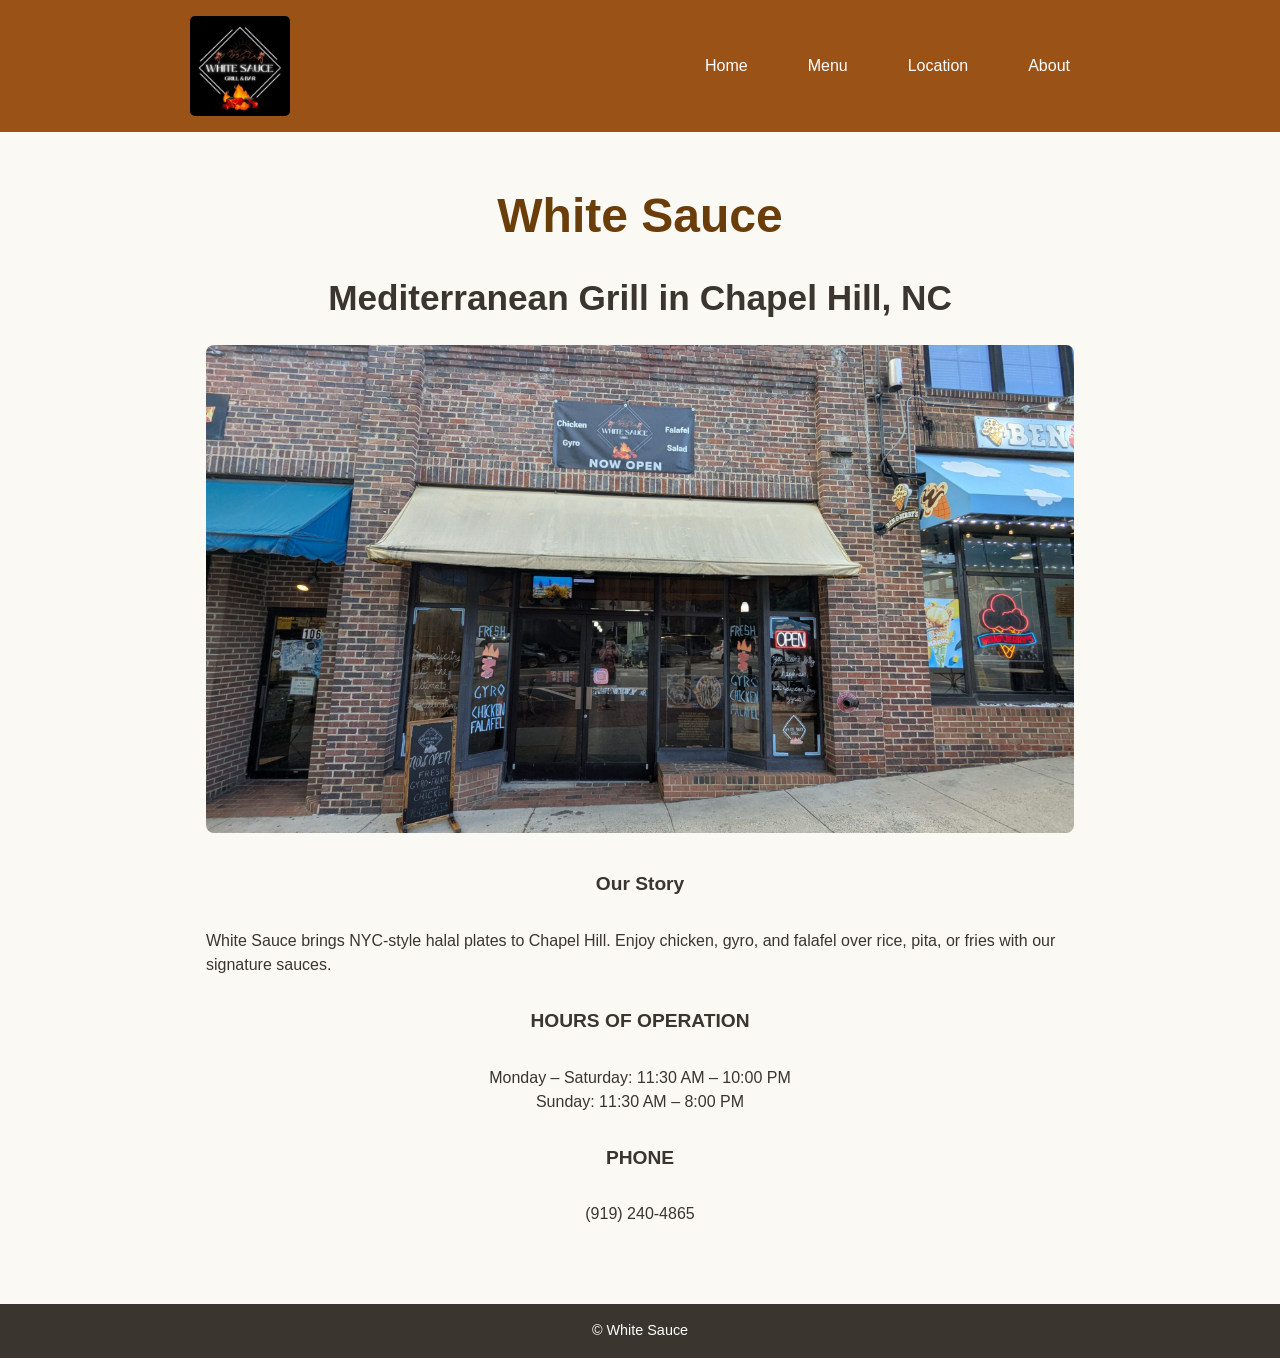
==== about.html @ 2cd95dc2 "edited header/menu/about" ====
<!DOCTYPE html>
<html lang="en">
<head>
  <meta charset="UTF-8">
  <title>White Sauce – About</title>
  <link rel="stylesheet" href="css/styles.css">
  <link rel="preconnect" href="https://fonts.googleapis.com">
<link rel="preconnect" href="https://fonts.gstatic.com" crossorigin>
<link href="https://fonts.googleapis.com/css2?family=Montserrat:ital,wght@0,100..900;1,100..900&display=swap" rel="stylesheet">
</head>

<body>
  <header class="site-header">
    <div class="nav-container">
      <div class="logo-box">
        <img class="logo" src="img/logo-white-sauce.jpg" alt="White Sauce Logo">
      </div>
      <nav class="navbar">
        <ul class="nav-menu">
            <li class="nav-item">
                <a href="home.html" class="nav-link">Home</a>
            </li>
            <li class="nav-item">
                <a href="menu.html" class="nav-link">Menu</a>
            </li>
            <li class="nav-item">
                <a href="location.html" class="nav-link">Location</a>
            </li>
            <li class="nav-item">
                <a href="about.html" class="nav-link">About</a>
            </li>
        </ul>
        <div class="hamburger">
            <span class="bar"></span>
            <span class="bar"></span>
            <span class="bar"></span>
        </div>
    </nav>
    </div>
  </header>
  <script src="script.js"></script>

  <main class="section about-section">
    <h1 class="section-title1">White Sauce</h1>
    <h1 class="section-title">Mediterranean Grill in Chapel Hill, NC</h1>
    <img class="main_pic" src="img/white_sauce.jpg" alt="White Sauce Logo" class="about-logo">
    

    <h2 class="section-title2" >Our Story</h2>
    <p>
      White Sauce brings NYC-style halal plates to Chapel Hill. Enjoy chicken, 
      gyro, and falafel over rice, pita, or fries with our signature sauces.
    </p>


  
    <h2 class="section-title2">HOURS OF OPERATION</h2>
    <p class="hours">
      Monday – Saturday: 11:30 AM – 10:00 PM<br>
      Sunday: 11:30 AM – 8:00 PM
    </p>

    <h2 class="section-title2">PHONE</h2>
    <p class="hours">(919) 240-4865</p>
  </main>

  <footer class="site-footer">
    <p>© White Sauce</p>
  </footer>
</body>
</html>
---- css/styles.css ----
html, body {
  height: 100%;
  font-family: "Montserrat", sans-serif;
}

body {
  display: flex;
  flex-direction: column;
  background: var(--offwhite);
  font-family: Arial, sans-serif;
  color: var(--brown);
  line-height: 1.5;
}

main {
  flex: 1;
}

.section-title1 {
  color: rgb(106, 61, 10);
  font-size: 3rem;
  margin-bottom: 1.25rem;
  text-align: center;
}

.main_pic {
  width: 100%;
  height: auto;
  border-radius: 8px;
}

.logo {
  width: 100%;
  border-radius: 5px;
}

.menu-pic {
  width: 100%;
}

/* =========================================================
   COLOR VARIABLES — tested for WCAG AA contrast
   ========================================================= */
:root {
  --brown: #3a352e;        /* slightly darker for readable contrast */
  --gold: #d8a631;         /* more contrast than original */
  --gray: #6e675f;
  --offwhite: #faf9f3;
  --white: #ffffff;
}

/* =========================================================
   RESET + BASE ACCESSIBILITY
   ========================================================= */
* {
  box-sizing: border-box;
  margin: 0;
  padding: 0;
}

/* Accessibility: focus outlines */
a:focus-visible,
button:focus-visible {
  outline: 3px solid var(--gold);
  outline-offset: 3px;
}

/* =========================================================
   HEADER / NAVIGATION — flex layout, accessible
   ========================================================= */
.site-header {
  background: #9a5217;
  padding: 1rem;
}

.nav-container {
  max-width: 900px;
  margin: auto;
  display: flex;
  justify-content: space-between;
  align-items: center;
}

.logo-box {
  width: 100px;
  height: 100px;
}


/* =========================================================
   SECTION LAYOUT — mobile-first grid/flex
   ========================================================= */
.section {
  max-width: 900px;
  margin: auto;
  padding: 2rem 1rem;
}

.section-title {
  font-size: 2.2rem;
  margin-bottom: 1.25rem;
  text-align: center;
}

.section-title2 {
  margin: 30px;
  font-size: 1.2rem;
  text-align: center;
}

.hours {
  margin: 30px;
  font-size: 1rem;
  text-align: center;
}


/* =========================================================
   IMAGE PLACEHOLDERS — responsive & accessible
   ========================================================= */
.hero-image,
.dish-image,
.menu-item-image,
.map-placeholder,
.about-image {
  width: 100%;
  background: var(--gray);
  border-radius: 8px;
}

/* Keep hero image ratio predictable */
.hero-image {
  height: 220px;
}

/* =========================================================
   FEATURED DISHES — mobile-first (stack); grid on desktop
   ========================================================= */
.featured-dishes {
  display: grid;
  grid-template-columns: 1fr; /* mobile-first */
  gap: 1rem;
}

.dish-card {
  background: #f1e2b3;
  padding: 1rem;
  border-radius: 8px;
}



/* =========================================================
   BUTTONS — accessible, consistent, keyboard-friendly
   ========================================================= */
.btn {
  background: var(--gold);
  color: var(--brown);
  padding: 0.6rem 1.2rem;
  border-radius: 20px;
  display: inline-block;
  text-decoration: none;
  font-weight: bold;
}

/* Hover + Focus parity */
.btn:hover,
.btn:focus-visible {
  background: var(--brown);
  color: var(--white);
}

/* Footer */
.site-footer {
  background: var(--brown);
  color: var(--white);
  text-align: center;
  padding: 1rem;
  margin-top: auto;
  font-size: 0.9rem;
}

/* different media */
@media (min-width: 600px) {
  .featured-dishes {
    grid-template-columns: 1fr 1fr;
  }
}

@media (min-width: 768px) {
  .menu-item {
    grid-template-columns: 80px 1fr;
  }
}

@media (min-width: 900px) {
  .section {
    padding: 3rem 1rem;
  }
}


  li{
      list-style: none;
  }
  
  a{
      color: white;
      text-decoration: none;
  }
  
  .navbar {
      min-height: 70px;
      display: flex;
      justify-content: space-between;
      align-items: center;
      padding: 0 20px;
  }
  
  .nav-menu {
      display: flex;
      justify-content: space-between;
      align-items: center;
      gap: 60px;
  }
  
  .nav-link {
      transition: 0.4s ease;
  }
  
  .nav-link:hover,
  .nav-link:focus {
      color: rgb(18, 6, 6);

  }
  
  .hamburger {
      display: none;
      cursor: pointer;
  }
  
  .bar {
      display: block;
      width: 25px;
      height: 3px;
      margin: 5px auto;
      background-color: white;
      -webkit-transition: all 0.3s ease;
      transition: all 0.3s ease;
      background-color: white;
  }
  
  @media(max-width: 768px) {
      .hamburger{
          display: block;
      }
  
      .hamburger.activate .bar:nth-child(2) {
          opacity: 0;
      }
      .hamburger.activate .bar:nth-child(1) {
          transform: translateY(8px) rotate(45deg);
      }
      .hamburger.activate .bar:nth-child(3) {
          transform: translateY(-8px) rotate(-45deg);
      }
  
      .nav-menu {
          position: fixed;
          left: -100%;
          top: 120px;
          gap: 0;
          flex-direction: column;
          background-color: #9a5217;
          width: 100%;
          text-align: center;
          transition: 0.3s ease;
      }
  
      .nav-item{
          margin: 16px 0;
      }
  
      .nav-menu.activate{
          left: 0;
  
      }
  }
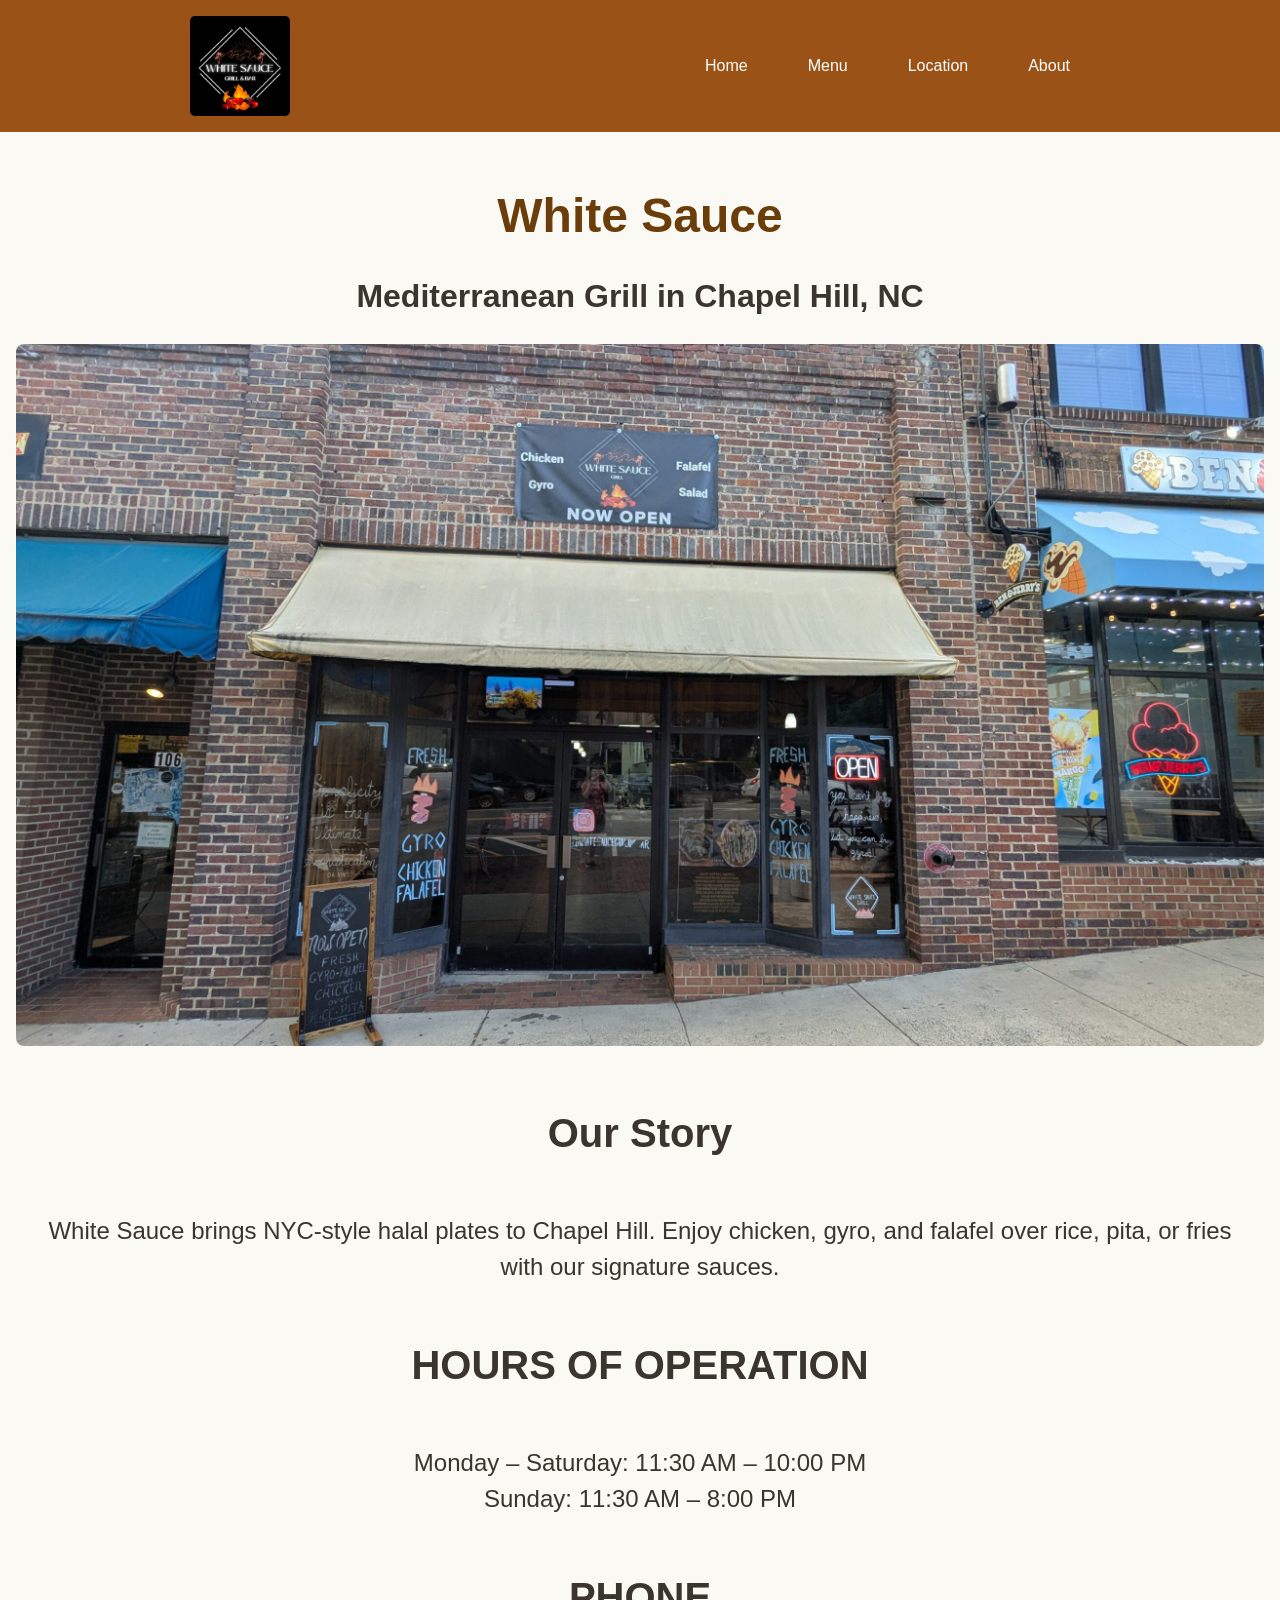
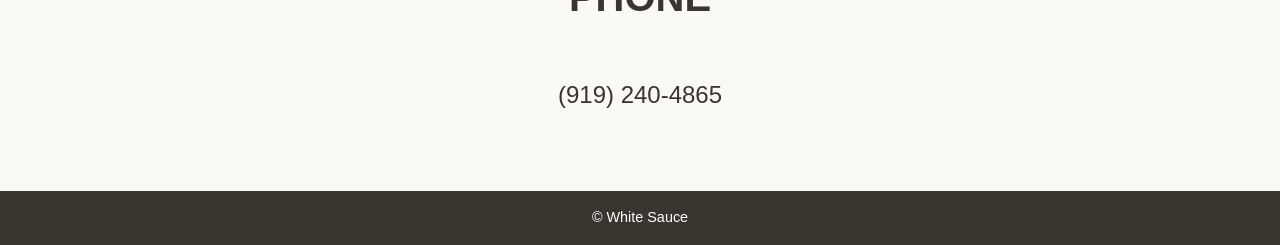
==== commit a280b7a4: "home edited" ====
--- a/about.html
+++ b/about.html
@@ -47,7 +47,7 @@
     
 
     <h2 class="section-title2" >Our Story</h2>
-    <p>
+    <p class="story">
       White Sauce brings NYC-style halal plates to Chapel Hill. Enjoy chicken, 
       gyro, and falafel over rice, pita, or fries with our signature sauces.
     </p>
--- a/css/styles.css
+++ b/css/styles.css
@@ -38,12 +38,9 @@
   width: 100%;
 }
 
-/* =========================================================
-   COLOR VARIABLES — tested for WCAG AA contrast
-   ========================================================= */
 :root {
-  --brown: #3a352e;        /* slightly darker for readable contrast */
-  --gold: #d8a631;         /* more contrast than original */
+  --brown: #3a352e;
+  --gold: #d8a631;
   --gray: #6e675f;
   --offwhite: #faf9f3;
   --white: #ffffff;
@@ -91,61 +88,204 @@
    SECTION LAYOUT — mobile-first grid/flex
    ========================================================= */
 .section {
-  max-width: 900px;
+  max-width: 1400px;   /* wider layout */
   margin: auto;
-  padding: 2rem 1rem;
+  padding: 1.5rem 2rem;
 }
 
 .section-title {
-  font-size: 2.2rem;
-  margin-bottom: 1.25rem;
+  font-size: 2rem;
+  margin-bottom: 1.5rem;
   text-align: center;
 }
 
 .section-title2 {
-  margin: 30px;
-  font-size: 1.2rem;
+  margin: 50px;
+  font-size: 2.5rem;
   text-align: center;
 }
 
 .hours {
   margin: 30px;
-  font-size: 1rem;
-  text-align: center;
-}
-
+  font-size: 1.5rem;
+  text-align: center;
+}
+
+.story {
+    margin: 30px;
+    font-size: 1.5rem;
+    text-align: center;
+}
+
+.dish-photo {
+  width: 100%;
+  border-radius: 8px;
+  margin-bottom: 0.5rem;
+  object-fit: cover;
+}
 
 /* =========================================================
    IMAGE PLACEHOLDERS — responsive & accessible
    ========================================================= */
-.hero-image,
 .dish-image,
 .menu-item-image,
 .map-placeholder,
 .about-image {
   width: 100%;
-  background: var(--gray);
   border-radius: 8px;
 }
 
-/* Keep hero image ratio predictable */
-.hero-image {
-  height: 220px;
-}
-
-/* =========================================================
-   FEATURED DISHES — mobile-first (stack); grid on desktop
-   ========================================================= */
-.featured-dishes {
-  display: grid;
-  grid-template-columns: 1fr; /* mobile-first */
-  gap: 1rem;
-}
-
-.dish-card {
+
+
+
+
+/* HOME */
+
+.home-main {
+    display: grid;
+}
+
+.main-top {
+  max-width: 1300px;
+  margin: 2rem auto;
+  padding: 0 1.5rem;
+  display: flex;
+  flex-direction: column;
+  align-items: center;
+  text-align: center;
+  gap: 1.5rem;
+}
+
+.main-left {
+  width: 100%;
+}
+
+.main-title {
+  font-size: 4rem;
+  font-weight: bold;
+  color: var(--brown);
+  margin-bottom: 1rem;
+}
+
+.main-subtitle {
+  font-size: 2rem;
+  color: var(--brown);
+  max-width: 500px;
+  margin: 0 auto;
+}
+
+.main-right img {
+  width: 90%;
+  max-width: 500px;
+  border-radius: 10px;
+}
+
+
+/* FEATURED DISHES */
+
+.main-bottom {
+  max-width: 1300px;
+  margin: 0 auto;
+  padding: 0 1.5rem 3rem 1.5rem;
+}
+
+.main-bottom .section-title {
+  font-size: 3rem;
+  text-align: center;
+  margin-bottom: 1.5rem;
+}
+
+.horizontal-dish {
   background: #f1e2b3;
   padding: 1rem;
+  border-radius: 10px;
+  display: flex;
+  flex-direction: column;
+  align-items: center;
+  text-align: center;
+  gap: 1rem;
+  margin-bottom: 1.5rem;
+}
+
+.horizontal-dish .dish-photo {
+  width: 100%;
+  max-width: 350px;
   border-radius: 8px;
+}
+
+/* MOBILE FIRST */
+.info-box {
+  width: 80%;
+  background: #f1e2b3;
+  padding: 4rem;
+  border-radius: 10px;
+  margin-top: 5rem;
+  text-align: center;
+  margin: auto;
+}
+
+.full-menu-btn {
+  display: block;
+  width: 100%;
+  background: var(--gold);
+  color: var(--brown);
+  padding: 1rem;
+  border-radius: 8px;
+  font-weight: bold;
+  font-size: 30px;
+  margin-bottom: 1rem;
+}
+
+.full-menu-btn:hover {
+  background: var(--brown);
+  color: var(--white);
+}
+
+
+@media (min-width: 768px) {
+
+ .main-top {
+    flex-direction: row;
+    align-items: center;
+    text-align: left;
+    max-width: 1300px;
+    margin: 2rem auto;
+  }
+
+  .main-right img {
+  width: 700px;
+  border-radius: 10px;
+}
+
+  /* 2-column layout for featured dishes + info box */
+  .main-bottom-wrapper {
+    display: grid;
+    grid-template-columns: 1fr 1fr;
+    align-items: start;
+    margin: 2rem auto;
+  }
+
+  /* left column title alignment */
+  .main-bottom .section-title {
+    text-align: left;
+  }
+
+  /* dish layout stays horizontal */
+  .horizontal-dish {
+    flex-direction: row;
+    width: 100%;
+  }
+
+  .horizontal-dish .dish-photo {
+    width: 300px;
+  }
+
+  /* info box styling */
+  .info-box {
+    background: #F1E2B3;
+    padding: 1.5rem;
+    border-radius: 10px;
+  }
 }
 
 
@@ -286,4 +426,5 @@
   
       }
   }
-  +  
+
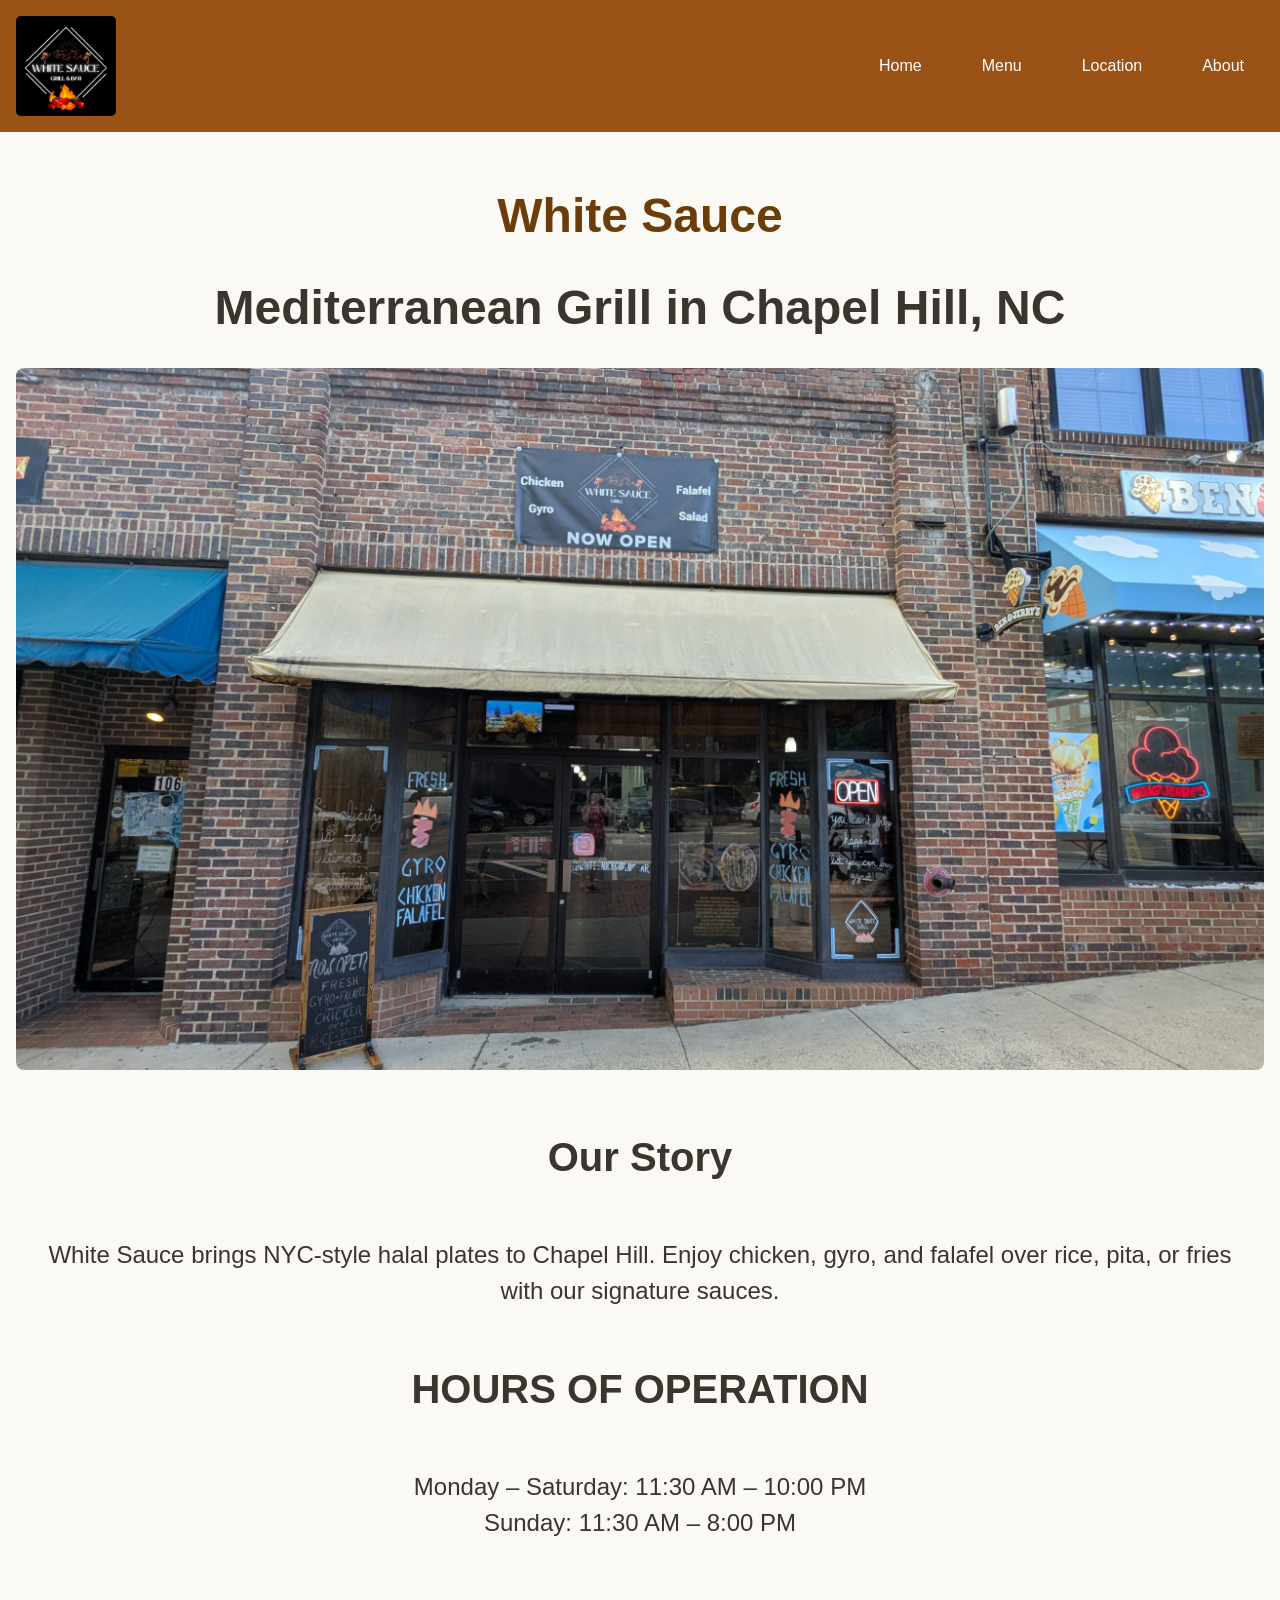
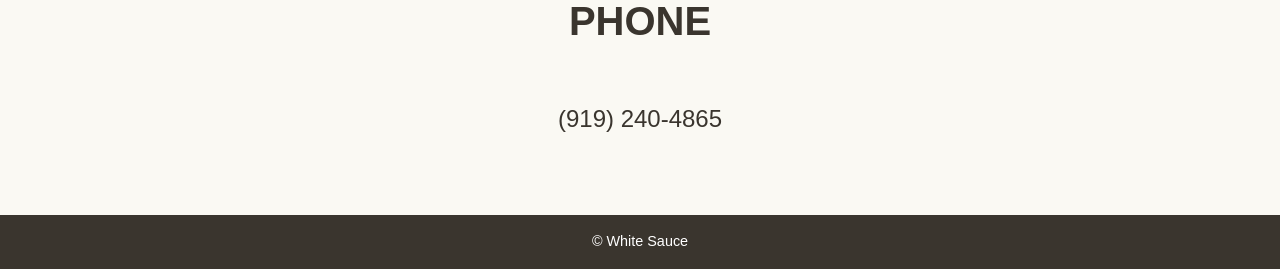
==== commit 1afe1b53: "home page fixed" ====
--- a/about.html
+++ b/about.html
@@ -65,7 +65,7 @@
   </main>
 
   <footer class="site-footer">
-    <p>© White Sauce</p>
+    <p>&copy; White Sauce</p>
   </footer>
 </body>
 </html>
--- a/css/styles.css
+++ b/css/styles.css
@@ -62,39 +62,33 @@
   outline-offset: 3px;
 }
 
-/* =========================================================
-   HEADER / NAVIGATION — flex layout, accessible
-   ========================================================= */
+/* Navigation */
 .site-header {
   background: #9a5217;
   padding: 1rem;
 }
 
 .nav-container {
-  max-width: 900px;
+  max-width: 1400px;
   margin: auto;
   display: flex;
   justify-content: space-between;
-  align-items: center;
 }
 
 .logo-box {
   width: 100px;
   height: 100px;
-}
-
-
-/* =========================================================
-   SECTION LAYOUT — mobile-first grid/flex
-   ========================================================= */
+  justify-content: flex-start;
+}
+
 .section {
-  max-width: 1400px;   /* wider layout */
+  max-width: 1400px;
   margin: auto;
   padding: 1.5rem 2rem;
 }
 
 .section-title {
-  font-size: 2rem;
+  font-size: 3rem;
   margin-bottom: 1.5rem;
   text-align: center;
 }
@@ -124,10 +118,6 @@
   object-fit: cover;
 }
 
-/* =========================================================
-   IMAGE PLACEHOLDERS — responsive & accessible
-   ========================================================= */
-.dish-image,
 .menu-item-image,
 .map-placeholder,
 .about-image {
@@ -135,12 +125,13 @@
   border-radius: 8px;
 }
 
-
-
-
+@media (min-width: 768px) {
+    .logo-box {
+        justify-self: flex-start;
+    }
+}
 
 /* HOME */
-
 .home-main {
     display: grid;
 }
@@ -182,7 +173,6 @@
 
 
 /* FEATURED DISHES */
-
 .main-bottom {
   max-width: 1300px;
   margin: 0 auto;
@@ -204,6 +194,7 @@
   align-items: center;
   text-align: center;
   gap: 1rem;
+  height:300px;
   margin-bottom: 1.5rem;
 }
 
@@ -211,34 +202,18 @@
   width: 100%;
   max-width: 350px;
   border-radius: 8px;
-}
-
-/* MOBILE FIRST */
+  height: 200px;
+}
+
 .info-box {
   width: 80%;
-  background: #f1e2b3;
+  background: #d8a631;
   padding: 4rem;
   border-radius: 10px;
   margin-top: 5rem;
   text-align: center;
   margin: auto;
-}
-
-.full-menu-btn {
-  display: block;
-  width: 100%;
-  background: var(--gold);
-  color: var(--brown);
-  padding: 1rem;
-  border-radius: 8px;
-  font-weight: bold;
-  font-size: 30px;
-  margin-bottom: 1rem;
-}
-
-.full-menu-btn:hover {
-  background: var(--brown);
-  color: var(--white);
+  margin-bottom: 5rem;
 }
 
 
@@ -257,7 +232,6 @@
   border-radius: 10px;
 }
 
-  /* 2-column layout for featured dishes + info box */
   .main-bottom-wrapper {
     display: grid;
     grid-template-columns: 1fr 1fr;
@@ -265,12 +239,10 @@
     margin: 2rem auto;
   }
 
-  /* left column title alignment */
   .main-bottom .section-title {
     text-align: left;
   }
 
-  /* dish layout stays horizontal */
   .horizontal-dish {
     flex-direction: row;
     width: 100%;
@@ -282,17 +254,12 @@
 
   /* info box styling */
   .info-box {
-    background: #F1E2B3;
+    background: #d8a631;
     padding: 1.5rem;
     border-radius: 10px;
   }
 }
 
-
-
-/* =========================================================
-   BUTTONS — accessible, consistent, keyboard-friendly
-   ========================================================= */
 .btn {
   background: var(--gold);
   color: var(--brown);
@@ -303,13 +270,30 @@
   font-weight: bold;
 }
 
-/* Hover + Focus parity */
 .btn:hover,
 .btn:focus-visible {
   background: var(--brown);
   color: var(--white);
 }
 
+.full-menu-btn {
+  display: block;
+  width: 100%;
+  background: #f1e2b3;
+  color: #3a352e;
+  padding: 1rem;
+  border-radius: 8px;
+  font-weight: bold;
+  font-size: 30px;
+  margin-bottom: 1rem;
+}
+
+.full-menu-btn:hover {
+  background: #3a352e;
+  color: white;
+}
+
+
 /* Footer */
 .site-footer {
   background: var(--brown);
@@ -320,7 +304,7 @@
   font-size: 0.9rem;
 }
 
-/* different media */
+
 @media (min-width: 600px) {
   .featured-dishes {
     grid-template-columns: 1fr 1fr;
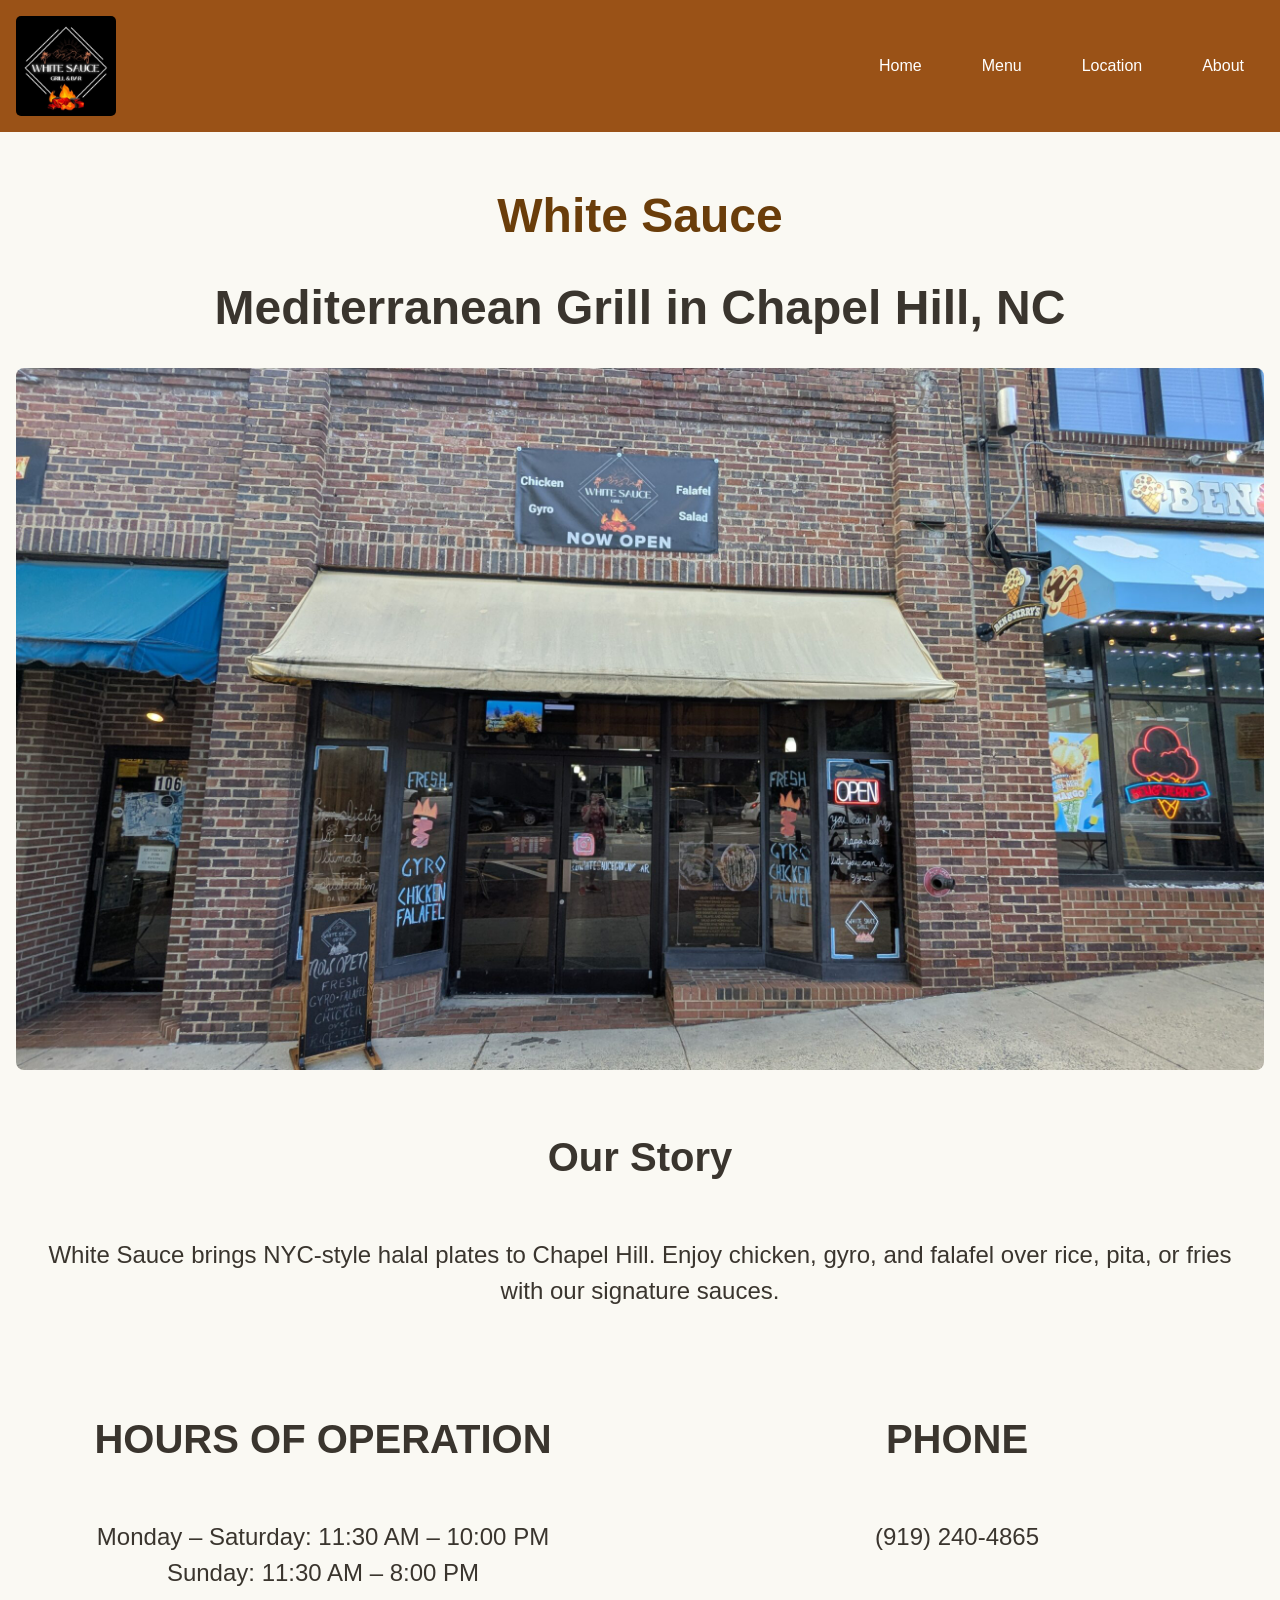
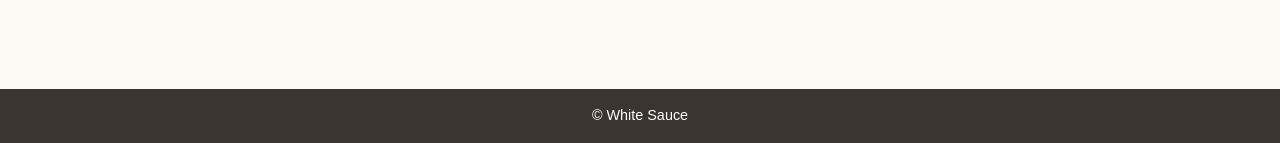
==== commit eacffbe0: "added flex box" ====
--- a/about.html
+++ b/about.html
@@ -53,15 +53,20 @@
     </p>
 
 
-  
-    <h2 class="section-title2">HOURS OF OPERATION</h2>
-    <p class="hours">
-      Monday – Saturday: 11:30 AM – 10:00 PM<br>
-      Sunday: 11:30 AM – 8:00 PM
-    </p>
+      <div class="about-container">
+        <div class="about left">
+        <h2 class="section-title2">HOURS OF OPERATION</h2>
+        <p class="hours">
+          Monday – Saturday: 11:30 AM – 10:00 PM<br>
+          Sunday: 11:30 AM – 8:00 PM
+        </p>
+      </div>
 
-    <h2 class="section-title2">PHONE</h2>
-    <p class="hours">(919) 240-4865</p>
+      <div class="about right">
+        <h2 class="section-title2">PHONE</h2>
+        <p class="hours">(919) 240-4865</p>
+      </div>
+      </div>
   </main>
 
   <footer class="site-footer">
--- a/css/styles.css
+++ b/css/styles.css
@@ -6,9 +6,9 @@
 body {
   display: flex;
   flex-direction: column;
-  background: var(--offwhite);
+  background: #faf9f3;
   font-family: Arial, sans-serif;
-  color: var(--brown);
+  color: #3a352e;
   line-height: 1.5;
 }
 
@@ -38,31 +38,17 @@
   width: 100%;
 }
 
-:root {
-  --brown: #3a352e;
-  --gold: #d8a631;
-  --gray: #6e675f;
-  --offwhite: #faf9f3;
-  --white: #ffffff;
-}
-
-/* =========================================================
-   RESET + BASE ACCESSIBILITY
-   ========================================================= */
 * {
-  box-sizing: border-box;
   margin: 0;
   padding: 0;
 }
 
-/* Accessibility: focus outlines */
 a:focus-visible,
 button:focus-visible {
-  outline: 3px solid var(--gold);
+  outline: 3px solid #d8a631;
   outline-offset: 3px;
 }
 
-/* Navigation */
 .site-header {
   background: #9a5217;
   padding: 1rem;
@@ -106,9 +92,9 @@
 }
 
 .story {
-    margin: 30px;
-    font-size: 1.5rem;
-    text-align: center;
+  margin: 30px;
+  font-size: 1.5rem;
+  text-align: center;
 }
 
 .dish-photo {
@@ -125,15 +111,8 @@
   border-radius: 8px;
 }
 
-@media (min-width: 768px) {
-    .logo-box {
-        justify-self: flex-start;
-    }
-}
-
-/* HOME */
 .home-main {
-    display: grid;
+  display: grid;
 }
 
 .main-top {
@@ -154,13 +133,13 @@
 .main-title {
   font-size: 4rem;
   font-weight: bold;
-  color: var(--brown);
+  color: #3a352e;
   margin-bottom: 1rem;
 }
 
 .main-subtitle {
   font-size: 2rem;
-  color: var(--brown);
+  color: #3a352e;
   max-width: 500px;
   margin: 0 auto;
 }
@@ -171,8 +150,6 @@
   border-radius: 10px;
 }
 
-
-/* FEATURED DISHES */
 .main-bottom {
   max-width: 1300px;
   margin: 0 auto;
@@ -194,7 +171,7 @@
   align-items: center;
   text-align: center;
   gap: 1rem;
-  height:300px;
+  height: 300px;
   margin-bottom: 1.5rem;
 }
 
@@ -206,7 +183,7 @@
 }
 
 .info-box {
-  width: 80%;
+  width: 60%;
   background: #d8a631;
   padding: 4rem;
   border-radius: 10px;
@@ -216,10 +193,8 @@
   margin-bottom: 5rem;
 }
 
-
 @media (min-width: 768px) {
-
- .main-top {
+  .main-top {
     flex-direction: row;
     align-items: center;
     text-align: left;
@@ -228,9 +203,9 @@
   }
 
   .main-right img {
-  width: 700px;
-  border-radius: 10px;
-}
+    width: 700px;
+    border-radius: 10px;
+  }
 
   .main-bottom-wrapper {
     display: grid;
@@ -252,18 +227,192 @@
     width: 300px;
   }
 
-  /* info box styling */
   .info-box {
     background: #d8a631;
     padding: 1.5rem;
     border-radius: 10px;
   }
-}
-
-.btn {
-  background: var(--gold);
-  color: var(--brown);
-  padding: 0.6rem 1.2rem;
+  
+}
+
+.full-menu-btn {
+  display: block;
+  width: 80%;
+  background: #f1e2b3;
+  color: #3a352e;
+  padding: 1.5rem;
+  border-radius: 8px;
+  font-weight: bold;
+  font-size: 30px;
+  margin: 1rem auto;
+  margin-bottom: 1rem;
+}
+
+.full-menu-btn:hover {
+  background: #3a352e;
+  color: white;
+}
+
+.site-footer {
+  background: #3a352e;
+  color: white;
+  text-align: center;
+  padding: 1rem;
+  margin-top: auto;
+  font-size: 0.9rem;
+}
+
+@media (min-width: 600px) {
+  .featured-dishes {
+    grid-template-columns: 1fr 1fr;
+  }
+}
+
+@media (min-width: 768px) {
+  .menu-item {
+    grid-template-columns: 80px 1fr;
+  }
+}
+
+@media (min-width: 900px) {
+  .section {
+    padding: 3rem 1rem;
+  }
+}
+
+li {
+  list-style: none;
+}
+
+a {
+  color: white;
+  text-decoration: none;
+}
+
+.navbar {
+  min-height: 70px;
+  display: flex;
+  justify-content: space-between;
+  align-items: center;
+  padding: 0 20px;
+}
+
+.nav-menu {
+  display: flex;
+  justify-content: space-between;
+  align-items: center;
+  gap: 60px;
+}
+
+.nav-link {
+  transition: 0.4s ease;
+}
+
+.nav-link:hover,
+.nav-link:focus {
+  color: rgb(18, 6, 6);
+}
+
+.hamburger {
+  display: none;
+  cursor: pointer;
+}
+
+.bar {
+  display: block;
+  width: 25px;
+  height: 3px;
+  margin: 5px auto;
+  background-color: white;
+  transition: all 0.3s ease;
+}
+
+@media (max-width: 768px) {
+  .hamburger {
+    display: block;
+  }
+
+  .hamburger.activate .bar:nth-child(2) {
+    opacity: 0;
+  }
+
+  .hamburger.activate .bar:nth-child(1) {
+    transform: translateY(8px) rotate(45deg);
+  }
+
+  .hamburger.activate .bar:nth-child(3) {
+    transform: translateY(-8px) rotate(-45deg);
+  }
+
+  .nav-menu {
+    position: fixed;
+    left: -100%;
+    top: 120px;
+    gap: 0;
+    flex-direction: column;
+    background-color: #9a5217;
+    width: 100%;
+    text-align: center;
+    transition: 0.3s ease;
+  }
+
+  .nav-item {
+    margin: 16px 0;
+  }
+
+  .nav-menu.activate {
+    left: 0;
+  }
+
+}
+
+.location-section {
+  display: grid;
+  gap: 1.5rem;
+  padding: 1.5rem;
+  text-align: left;
+}
+
+.map img {
+  width: 100%;
+  height: auto;
+  border-radius: 8px;
+}
+
+.location-info {
+  font-size: large;
+  padding: 1.5rem;
+}
+
+@media (min-width: 768px) {
+  .location-section {
+    grid-template-columns: 2fr 1fr;
+    align-items: start;
+    gap: 2rem;
+  }
+
+  .location-section .section-title {
+    grid-column: 1 / -1;
+  }
+
+  .map {
+    grid-column: 1;
+  }
+
+  .location-info {
+    grid-column: 2;
+  }
+
+  .location-section .btn {
+    justify-self: start;
+  }
+}
+
+.location-btn {
+  background: #d8a631;
+  color: #3a352e;
+  margin-top: 2rem;
+  padding: 1rem 1.5rem;
   border-radius: 20px;
   display: inline-block;
   text-decoration: none;
@@ -272,143 +421,25 @@
 
 .btn:hover,
 .btn:focus-visible {
-  background: var(--brown);
-  color: var(--white);
-}
-
-.full-menu-btn {
-  display: block;
-  width: 100%;
-  background: #f1e2b3;
-  color: #3a352e;
-  padding: 1rem;
-  border-radius: 8px;
-  font-weight: bold;
-  font-size: 30px;
-  margin-bottom: 1rem;
-}
-
-.full-menu-btn:hover {
   background: #3a352e;
   color: white;
 }
 
 
-/* Footer */
-.site-footer {
-  background: var(--brown);
-  color: var(--white);
-  text-align: center;
-  padding: 1rem;
-  margin-top: auto;
-  font-size: 0.9rem;
-}
-
-
-@media (min-width: 600px) {
-  .featured-dishes {
-    grid-template-columns: 1fr 1fr;
-  }
+.about-container {
+  display: flex;
+  flex-direction: column;
+  gap: 20px;
+}
+
+.about {
+  flex: 1;
+  padding: 20px;
 }
 
 @media (min-width: 768px) {
-  .menu-item {
-    grid-template-columns: 80px 1fr;
-  }
-}
-
-@media (min-width: 900px) {
-  .section {
-    padding: 3rem 1rem;
-  }
-}
-
-
-  li{
-      list-style: none;
-  }
-  
-  a{
-      color: white;
-      text-decoration: none;
-  }
-  
-  .navbar {
-      min-height: 70px;
-      display: flex;
-      justify-content: space-between;
-      align-items: center;
-      padding: 0 20px;
-  }
-  
-  .nav-menu {
-      display: flex;
-      justify-content: space-between;
-      align-items: center;
-      gap: 60px;
-  }
-  
-  .nav-link {
-      transition: 0.4s ease;
-  }
-  
-  .nav-link:hover,
-  .nav-link:focus {
-      color: rgb(18, 6, 6);
-
-  }
-  
-  .hamburger {
-      display: none;
-      cursor: pointer;
-  }
-  
-  .bar {
-      display: block;
-      width: 25px;
-      height: 3px;
-      margin: 5px auto;
-      background-color: white;
-      -webkit-transition: all 0.3s ease;
-      transition: all 0.3s ease;
-      background-color: white;
-  }
-  
-  @media(max-width: 768px) {
-      .hamburger{
-          display: block;
-      }
-  
-      .hamburger.activate .bar:nth-child(2) {
-          opacity: 0;
-      }
-      .hamburger.activate .bar:nth-child(1) {
-          transform: translateY(8px) rotate(45deg);
-      }
-      .hamburger.activate .bar:nth-child(3) {
-          transform: translateY(-8px) rotate(-45deg);
-      }
-  
-      .nav-menu {
-          position: fixed;
-          left: -100%;
-          top: 120px;
-          gap: 0;
-          flex-direction: column;
-          background-color: #9a5217;
-          width: 100%;
-          text-align: center;
-          transition: 0.3s ease;
-      }
-  
-      .nav-item{
-          margin: 16px 0;
-      }
-  
-      .nav-menu.activate{
-          left: 0;
-  
-      }
-  }
-  
-
+  .about-container {
+    flex-direction: row;
+    justify-content: center;
+  }
+}
